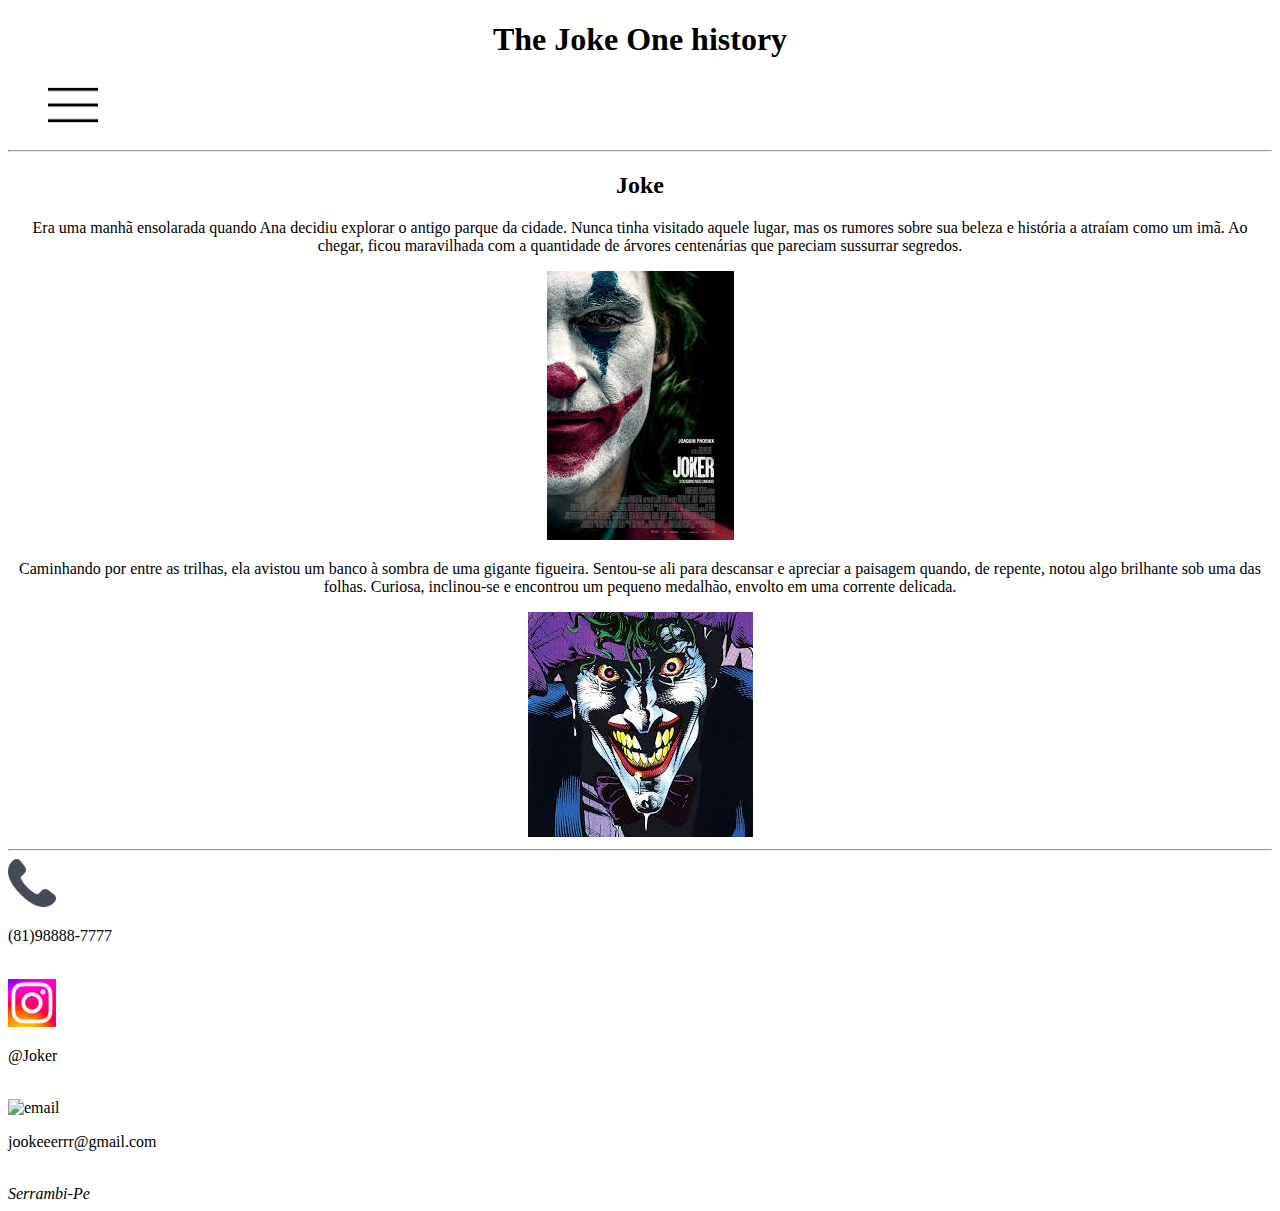
==== index.html @ 6a6c458e "primeiro commit" ====
<!DOCTYPE html>
<html lang="pt-br">
<head>
    <meta charset="UTF-8">
    <meta name="viewport" content="width=device-width, initial-scale=1.0">
    <title>Just a Joke</title>
    <link rel="stylesheet" href="css/estilos.css">
    <link rel="shortcut icon" href="favicon.ico">
</head>
<body>
    <div id="all">
        <section>
            <h1>The Joke One history</h1>
            <figure>
                <img src="img/barrinhas.png" alt="menu" width="50px" height="50px">
                <figcaption class="menu-img">
                    <nav class="menu">
                        <ul>
                            <li><a href="index.html">pagina inicial</a></li>
                            <li><a href="sobrenos.html">sobre-nós</a></li>
                            <li><a href="feedback.html">feedback</a></li>
                        </ul>
                    </nav>
                </figcaption>
            </figure>
            <hr>
            <header>
                <h2>Joke</h2>
                <p>Era uma manhã ensolarada quando Ana decidiu explorar o antigo parque da cidade. Nunca tinha visitado aquele lugar, mas os rumores sobre sua beleza e história a atraíam como um imã. Ao chegar, ficou maravilhada com a quantidade de árvores centenárias que pareciam sussurrar segredos.
                </p>
                <img src="img/joker1.jpg" alt="joker">
            </header>
            <p>Caminhando por entre as trilhas, ela avistou um banco à sombra de uma gigante figueira. Sentou-se ali para descansar e apreciar a paisagem quando, de repente, notou algo brilhante sob uma das folhas. Curiosa, inclinou-se e encontrou um pequeno medalhão, envolto em uma corrente delicada.</p>
            <img src="img/coringando.jpg" alt="coringando">
        </section>
        <hr>
    </div>
    <footer>
        <img src="img/tel.ico" alt="celular"><p>(81)98888-7777</p>
        <br>
        <img src="img/instagram.ico" alt="instagram"><p>@Joker</p>
        <br>
        <img src="img/" alt="email"><p>jookeeerrr@gmail.com</p>
        <br>
        <address>Serrambi-Pe</address>
    </footer>
</body>
</html>
---- css/estilos.css ----
#all {
    text-align:center;
}
li {
    list-style: none;
}
.menu {
  
}
a {
    text-decoration:none;
    text-transform:uppercase;
    font-size: 15px;
    
    padding:5px;
    border-radius:8px;
    
}
a:hover {
    color: red;
}
figure {
    text-align:left;
}
figure img {
    border:0 solid;
    opacity:1;
    transition:1s;
}
figure img:hover {
    opacity:0;
    transition:1;
}
figcaption.menu-img {
    float:right;
    margin-bottom:100px;
    border:solid 1px;
    box-shadow: 0 3px 3px 0 rgba(0, 0, 0, 0.4);
    border-radius:8px;
    opacity:0;
    transition:1s;
    position:absolute;
    top: 30px;
}

figcaption.menu-img:hover {
    opacity:1;
    transition:1;
}
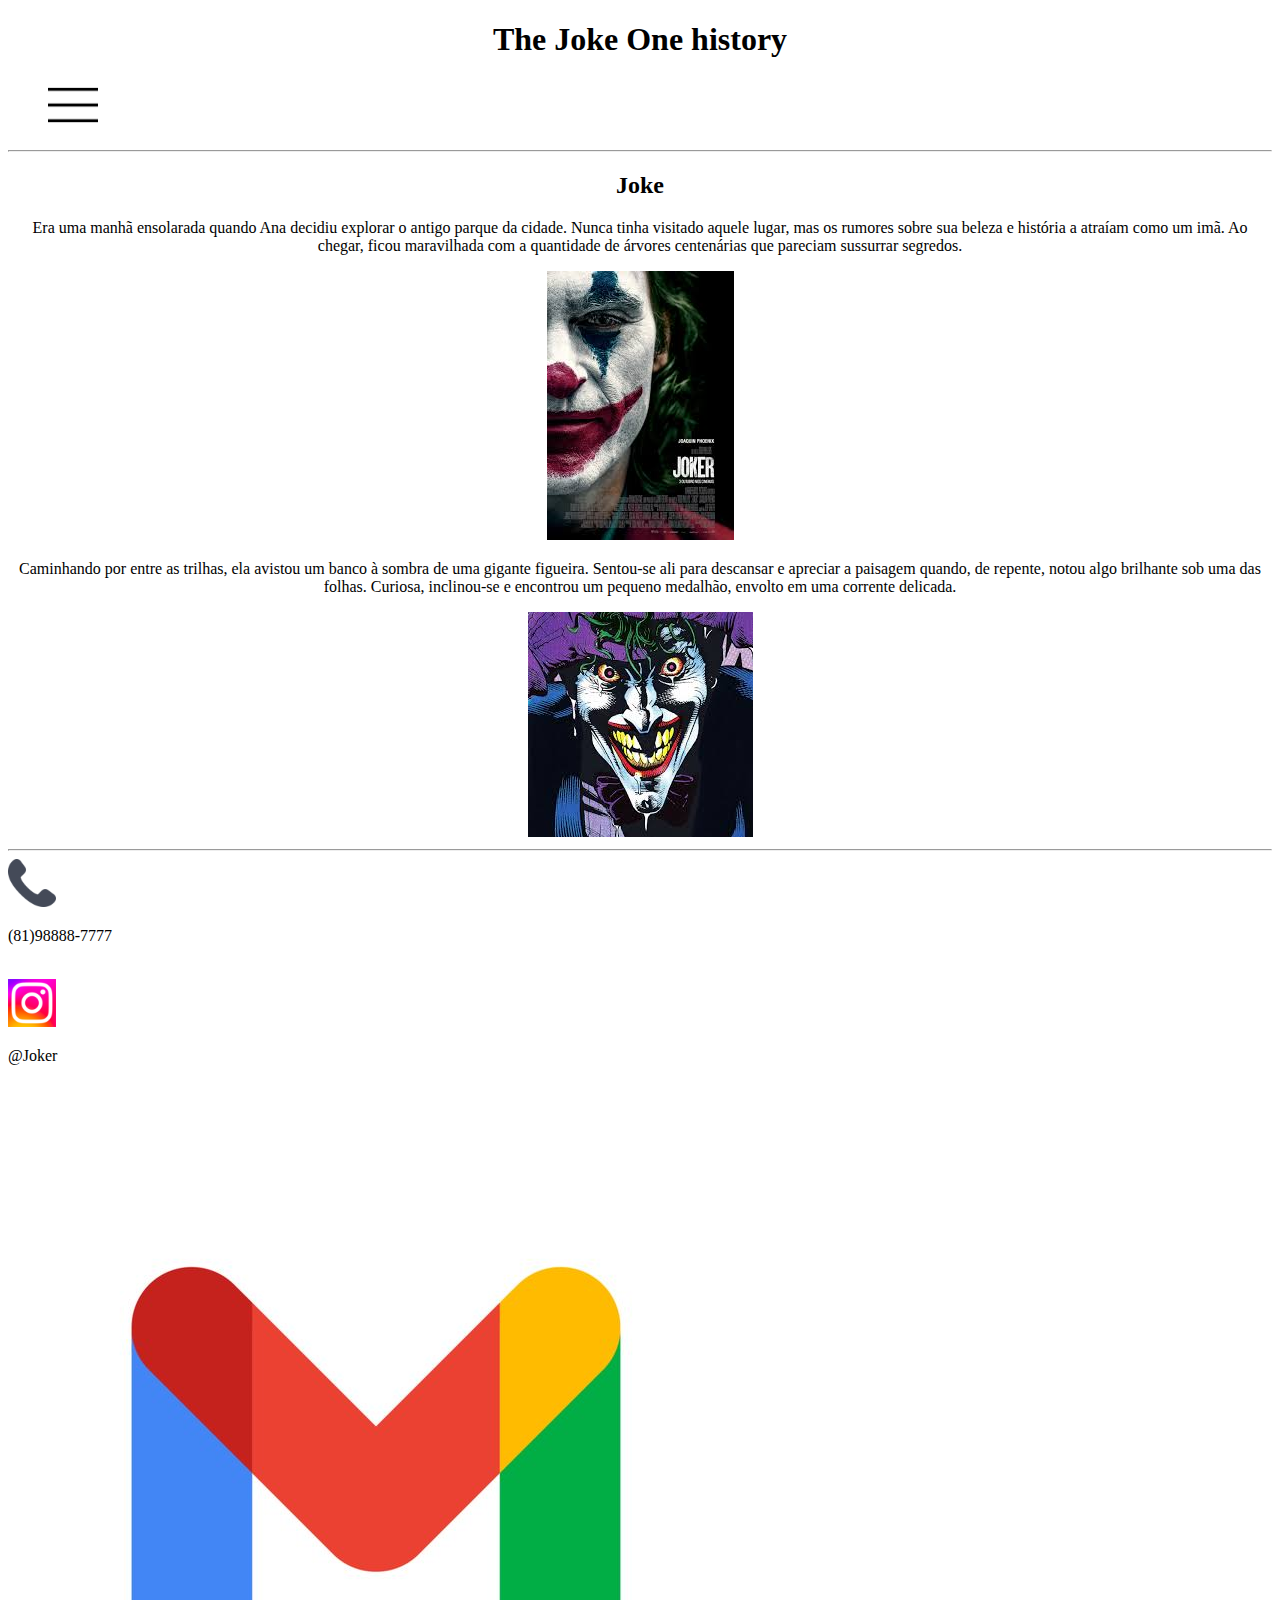
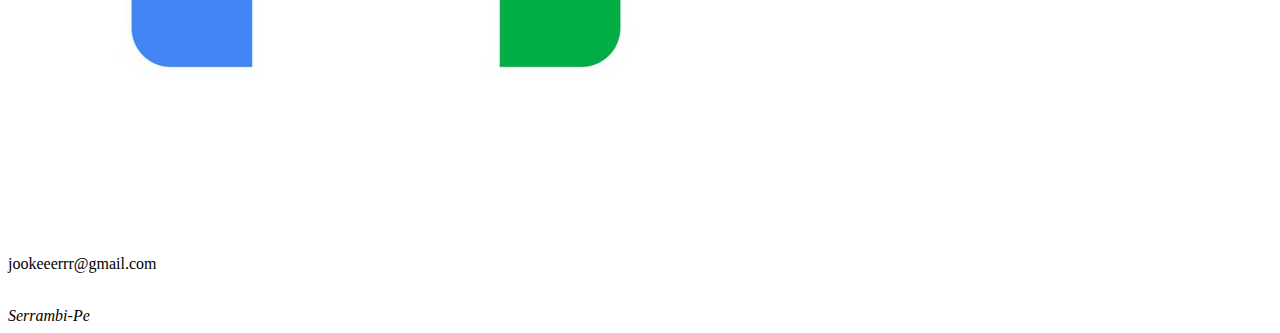
==== commit da52c368: "Adicionando o ico de gmail" ====
--- a/index.html
+++ b/index.html
@@ -40,7 +40,7 @@
         <br>
         <img src="img/instagram.ico" alt="instagram"><p>@Joker</p>
         <br>
-        <img src="img/" alt="email"><p>jookeeerrr@gmail.com</p>
+        <img src="img/gmail.ico" alt="email"><p>jookeeerrr@gmail.com</p>
         <br>
         <address>Serrambi-Pe</address>
     </footer>
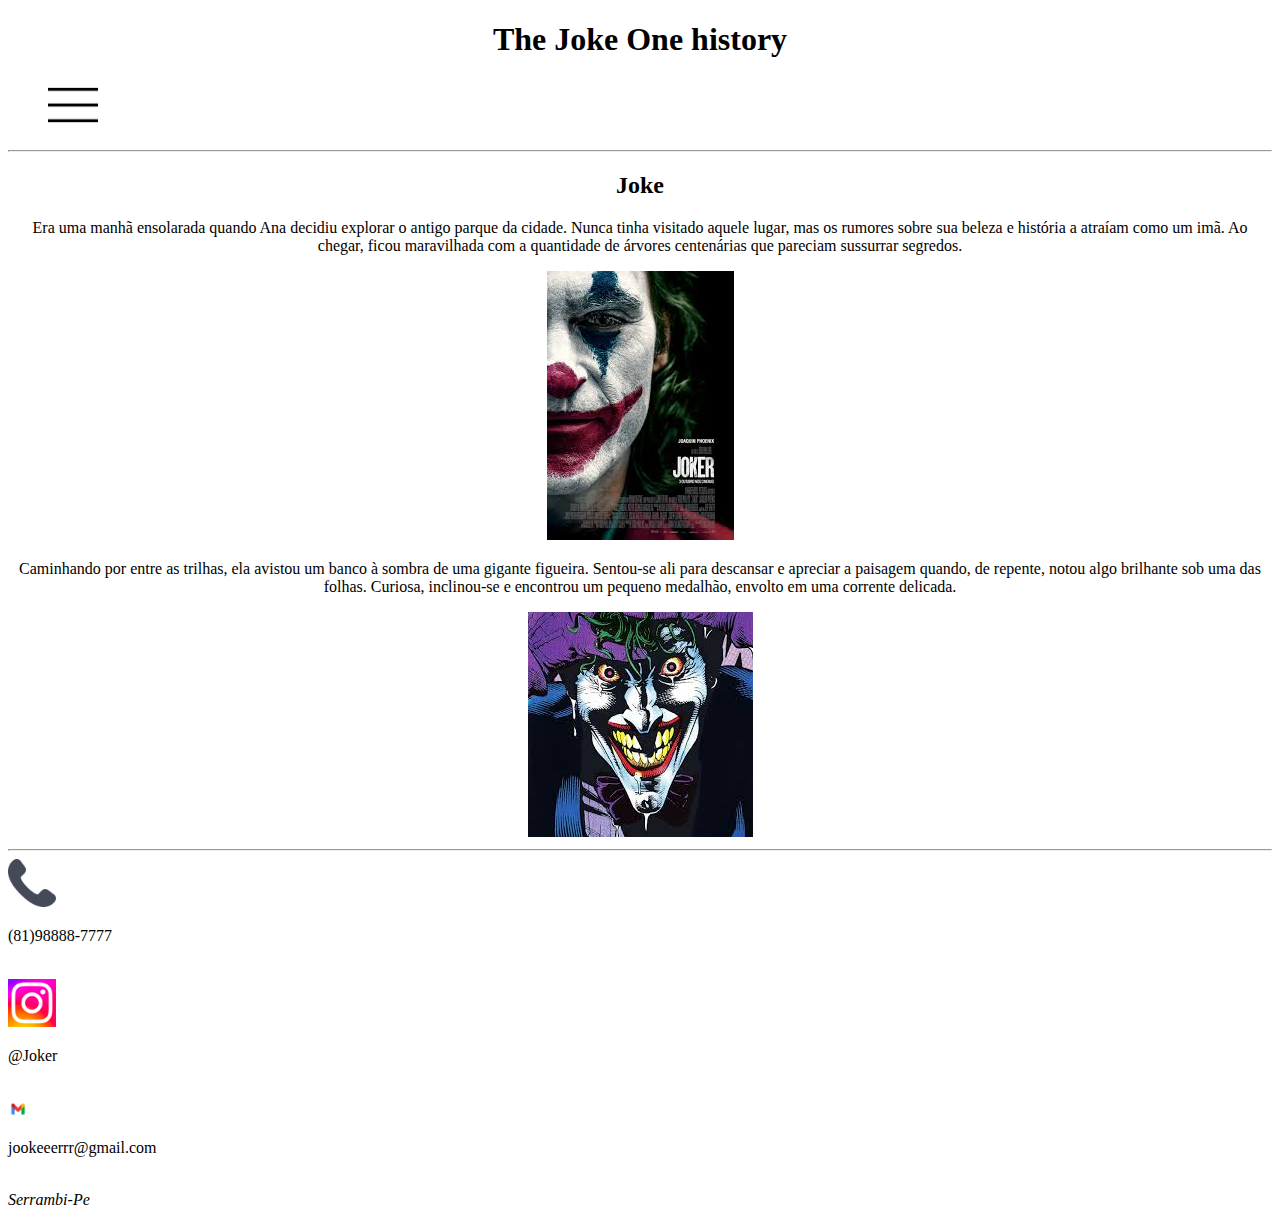
==== commit 79b7d430: "Redimencionando o ico gmail" ====
--- a/index.html
+++ b/index.html
@@ -40,7 +40,7 @@
         <br>
         <img src="img/instagram.ico" alt="instagram"><p>@Joker</p>
         <br>
-        <img src="img/gmail.ico" alt="email"><p>jookeeerrr@gmail.com</p>
+        <img src="img/gmail.ico" alt="email" width="20px" height="20px"><p>jookeeerrr@gmail.com</p>
         <br>
         <address>Serrambi-Pe</address>
     </footer>
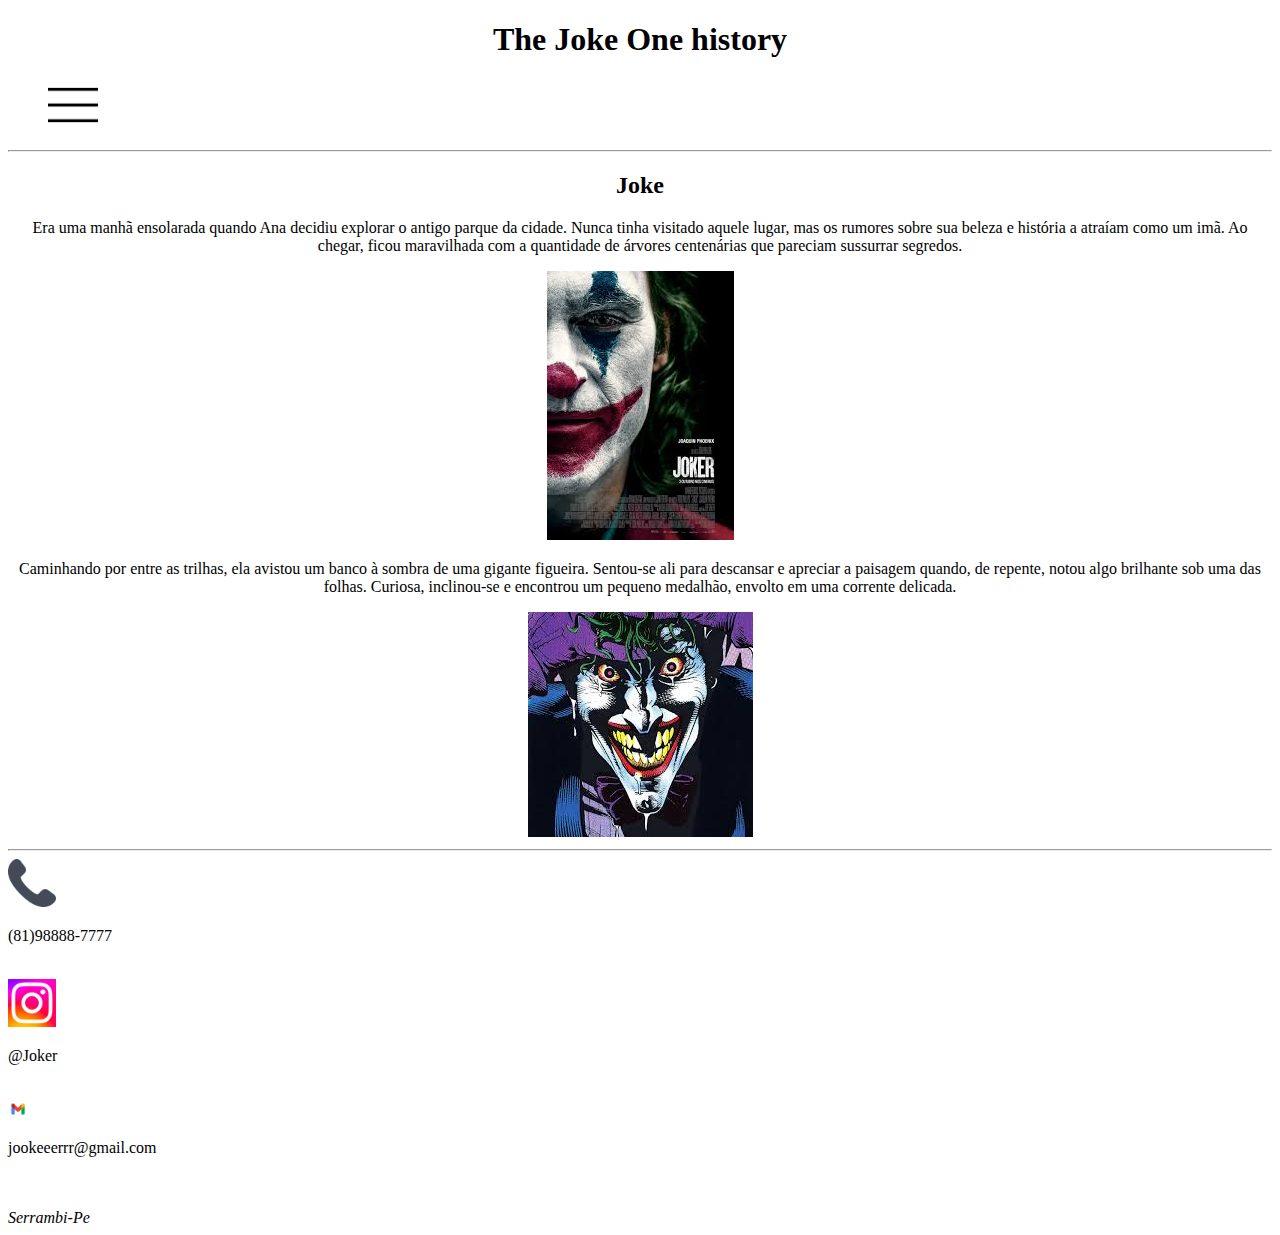
==== commit 6bb1efae: "novo br" ====
--- a/index.html
+++ b/index.html
@@ -42,6 +42,7 @@
         <br>
         <img src="img/gmail.ico" alt="email" width="20px" height="20px"><p>jookeeerrr@gmail.com</p>
         <br>
+        <br>
         <address>Serrambi-Pe</address>
     </footer>
 </body>
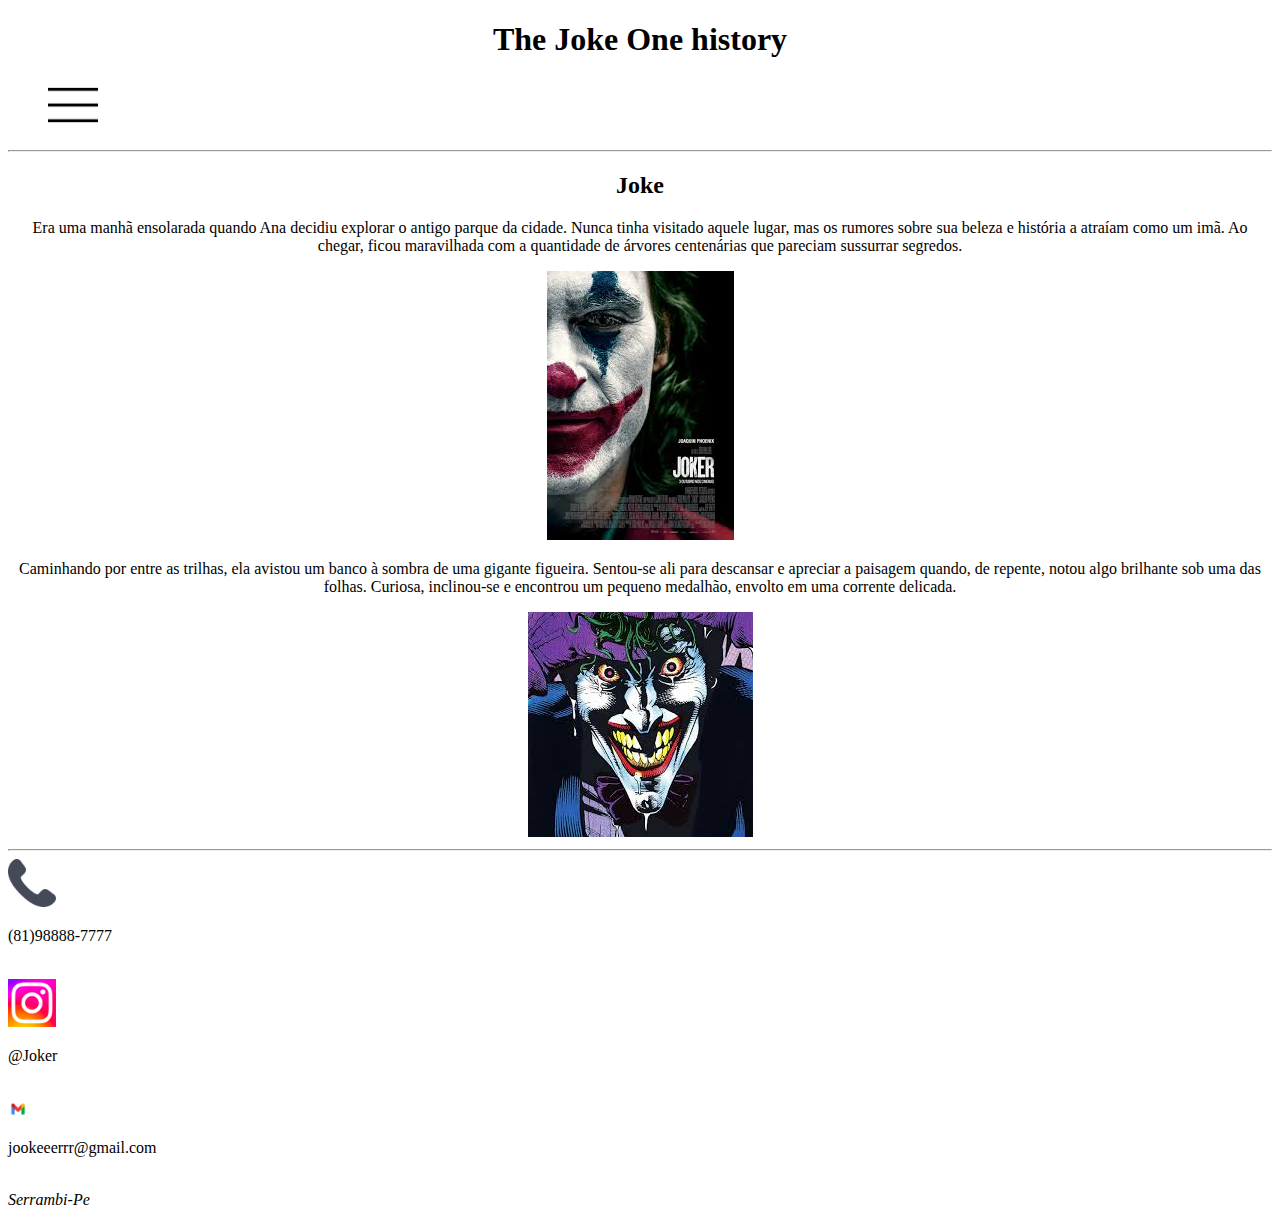
==== commit e48034da: "tirei o br adicional" ====
--- a/index.html
+++ b/index.html
@@ -42,7 +42,6 @@
         <br>
         <img src="img/gmail.ico" alt="email" width="20px" height="20px"><p>jookeeerrr@gmail.com</p>
         <br>
-        <br>
         <address>Serrambi-Pe</address>
     </footer>
 </body>
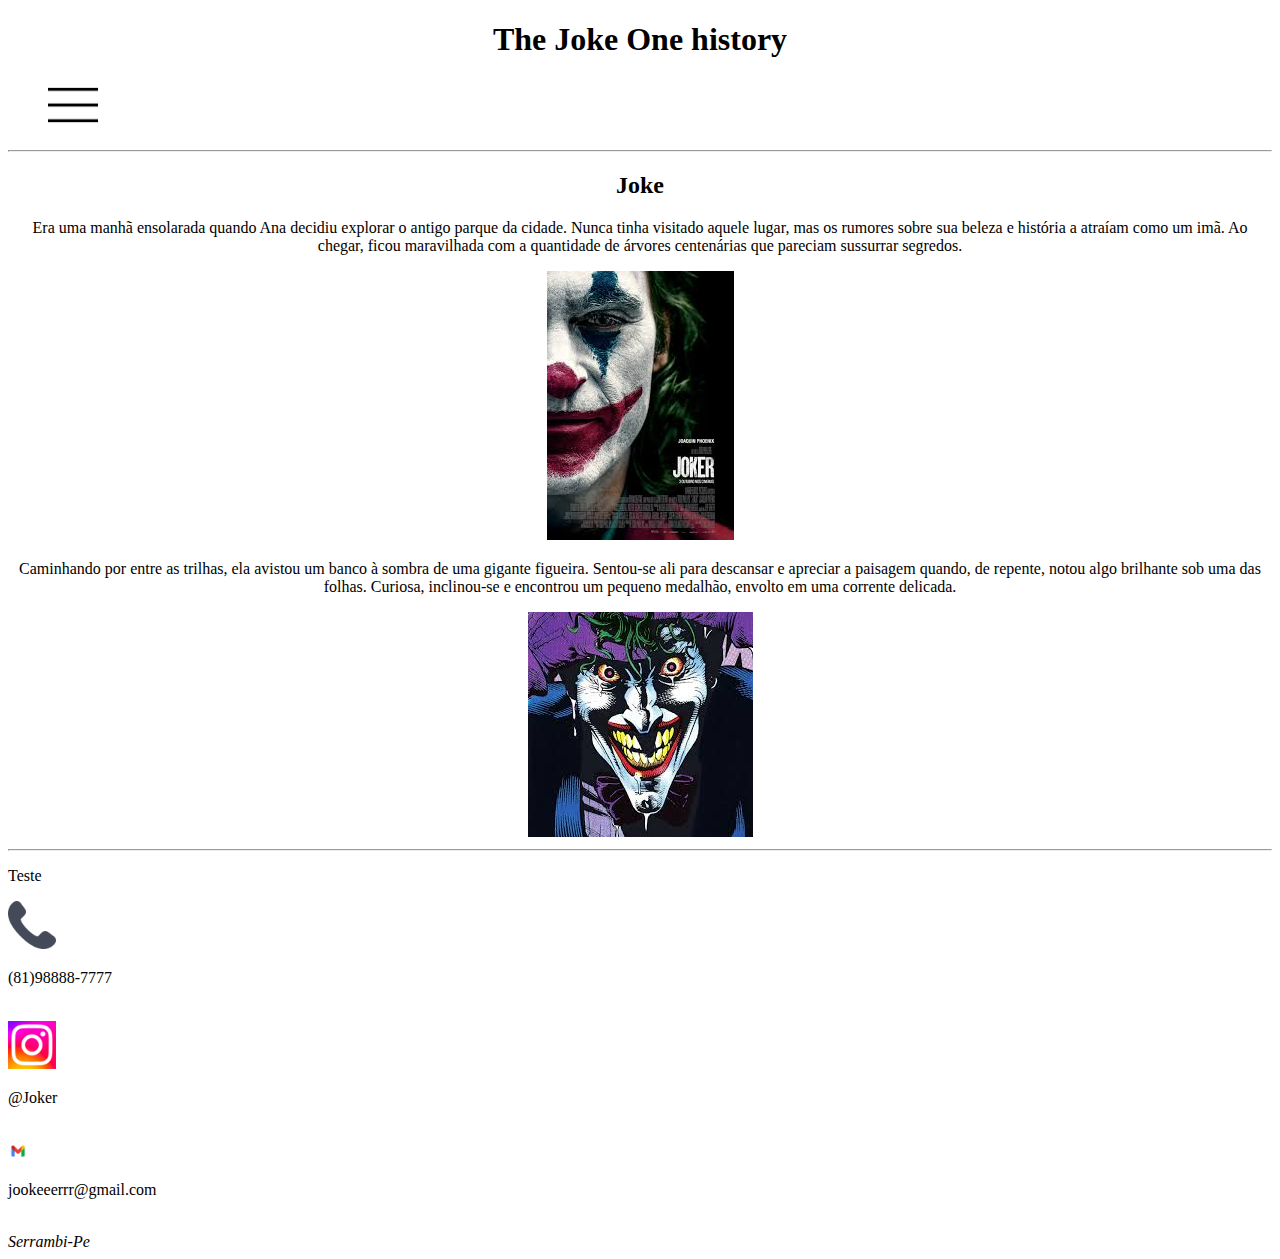
==== commit 32700535: "add paragrafo no footer da branch" ====
--- a/index.html
+++ b/index.html
@@ -36,6 +36,7 @@
         <hr>
     </div>
     <footer>
+        <p>Teste</p>
         <img src="img/tel.ico" alt="celular"><p>(81)98888-7777</p>
         <br>
         <img src="img/instagram.ico" alt="instagram"><p>@Joker</p>
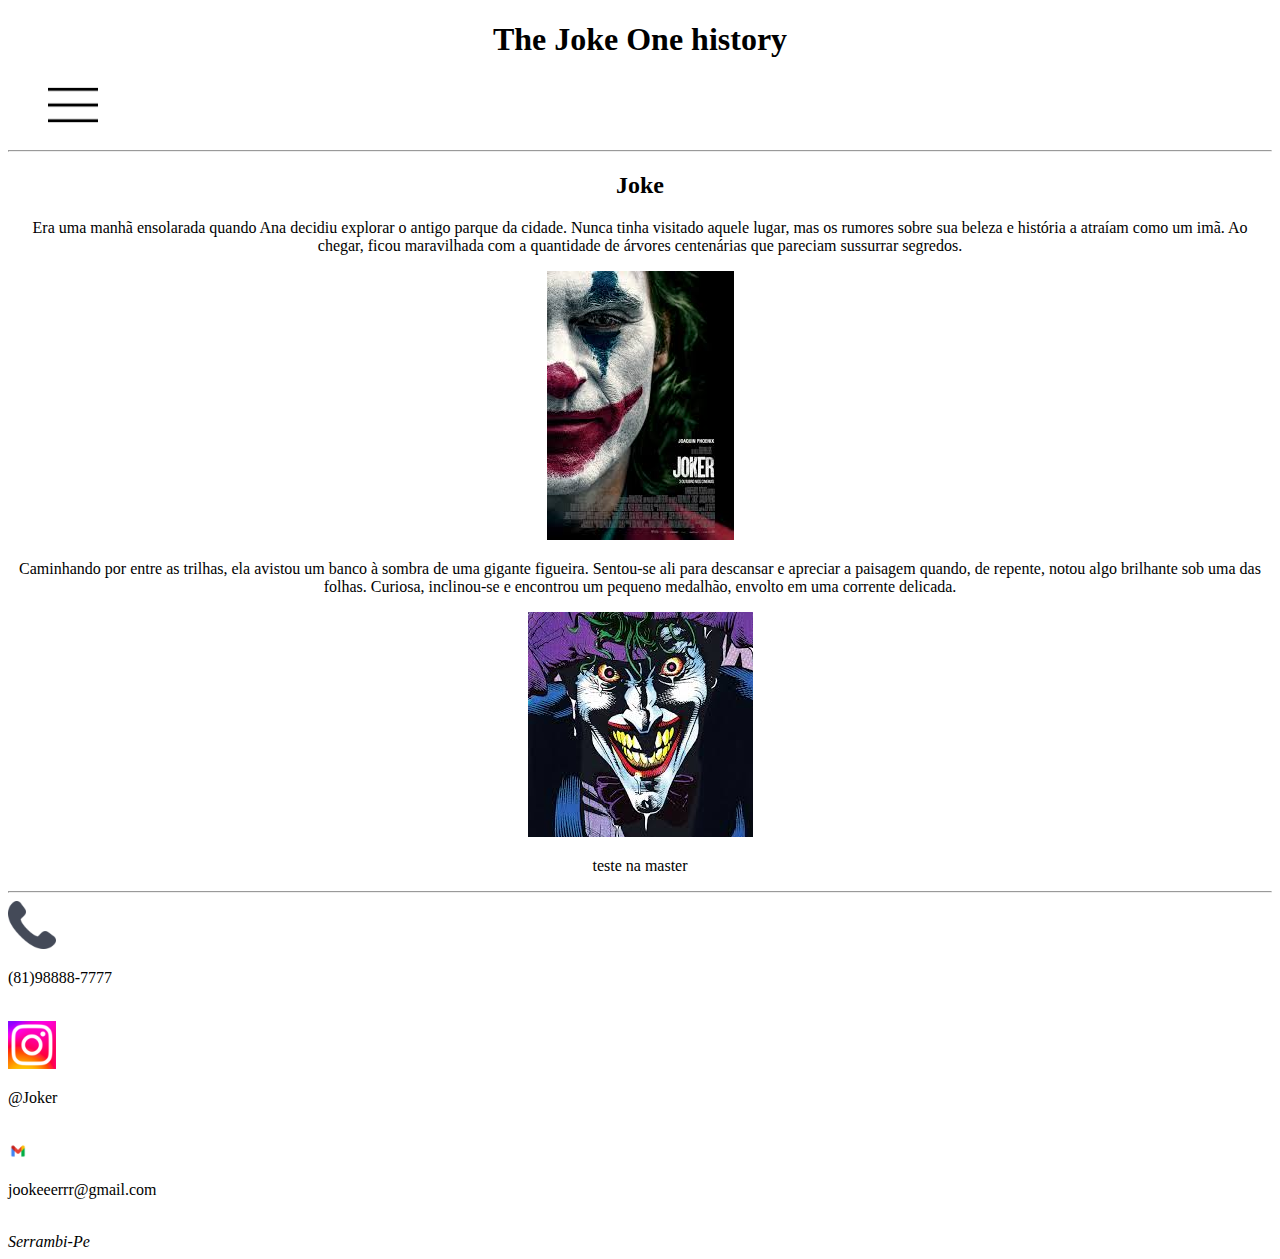
==== commit 837e6739: "p no section de master" ====
--- a/index.html
+++ b/index.html
@@ -32,11 +32,11 @@
             </header>
             <p>Caminhando por entre as trilhas, ela avistou um banco à sombra de uma gigante figueira. Sentou-se ali para descansar e apreciar a paisagem quando, de repente, notou algo brilhante sob uma das folhas. Curiosa, inclinou-se e encontrou um pequeno medalhão, envolto em uma corrente delicada.</p>
             <img src="img/coringando.jpg" alt="coringando">
+            <p>teste na master</p>
         </section>
         <hr>
     </div>
     <footer>
-        <p>Teste</p>
         <img src="img/tel.ico" alt="celular"><p>(81)98888-7777</p>
         <br>
         <img src="img/instagram.ico" alt="instagram"><p>@Joker</p>
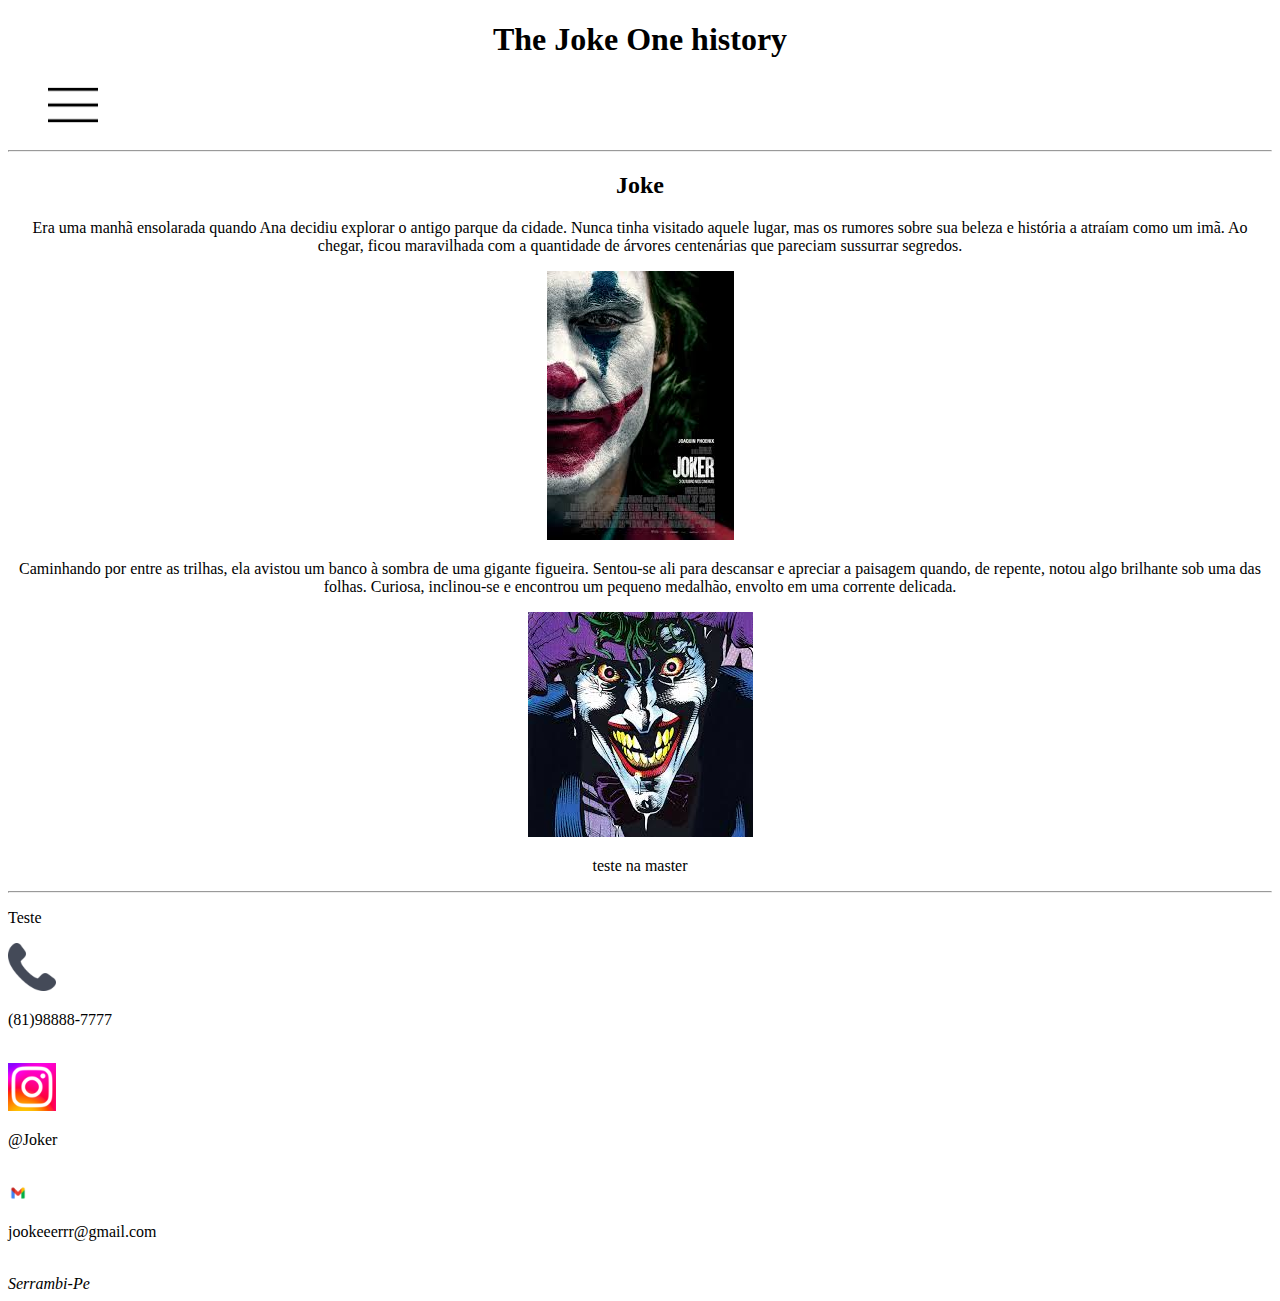
==== commit fa9cc47c: "Merge branch 'teste-1'" ====
--- a/index.html
+++ b/index.html
@@ -37,6 +37,7 @@
         <hr>
     </div>
     <footer>
+        <p>Teste</p>
         <img src="img/tel.ico" alt="celular"><p>(81)98888-7777</p>
         <br>
         <img src="img/instagram.ico" alt="instagram"><p>@Joker</p>
